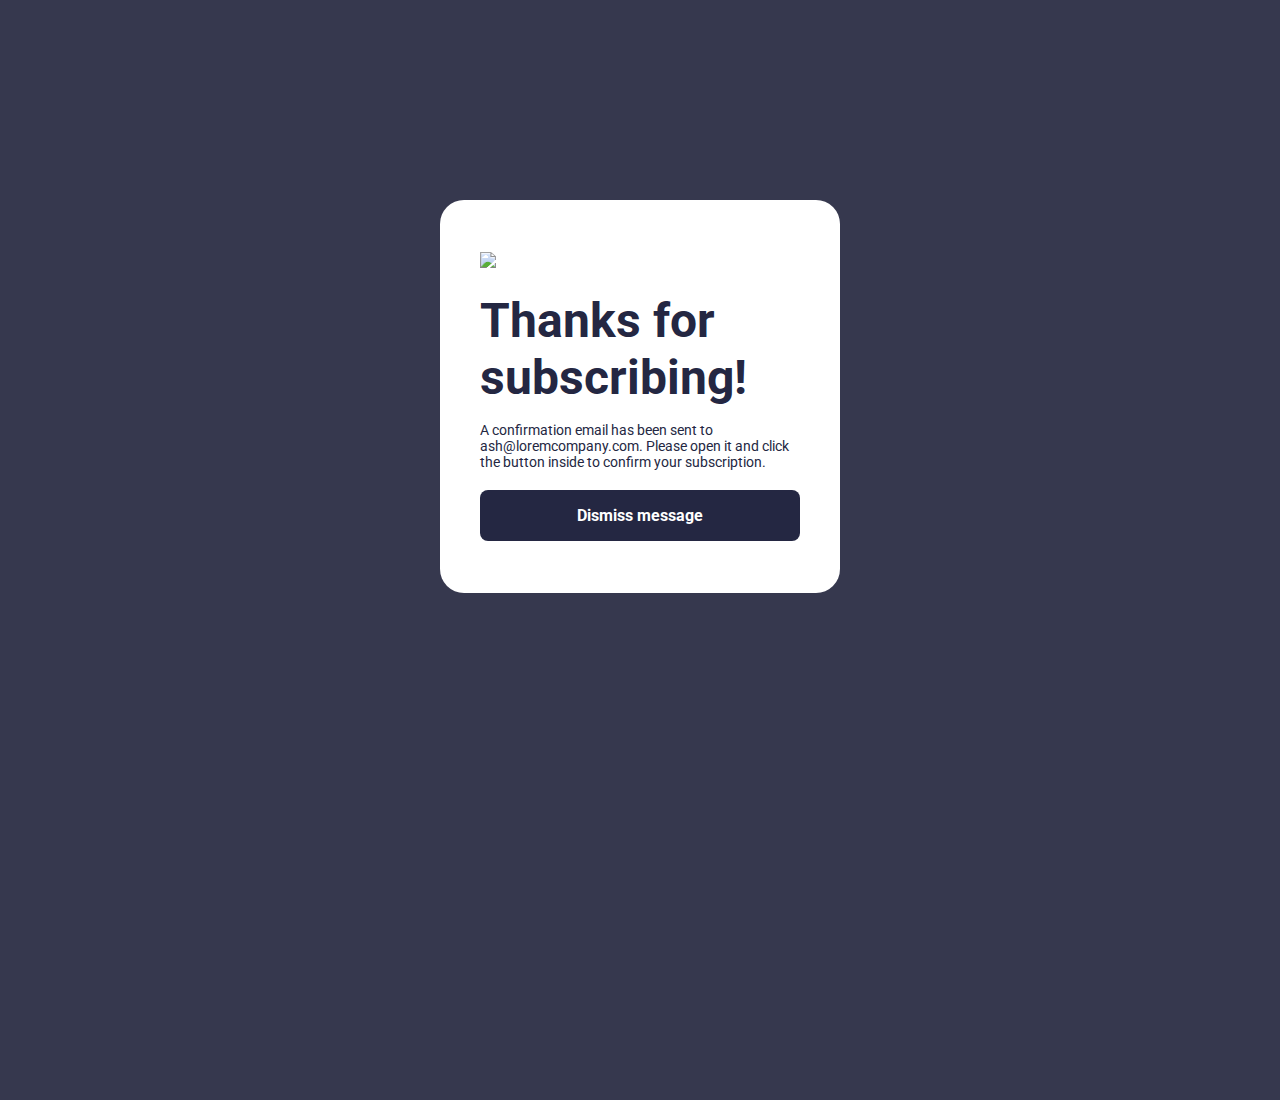
==== confirmation.html @ d9e26d15 "added new code" ====
<!DOCTYPE html>
<html lang="en">
<head>
  <meta charset="UTF-8">
  <meta name="viewport" content="width=device-width, initial-scale=1.0"> <!-- displays site properly based on user's device -->
  <link rel="stylesheet" href="confirmation.css">
  <link rel="stylesheet" href="https://cdnjs.cloudflare.com/ajax/libs/font-awesome/6.4.2/css/all.min.css">
  
  <title>Newsletter sign-up form with success message</title>

</head>
<body>
  
  <section>

    <img src="./assets/images/icon-success.svg">
    
    <h1>Thanks for subscribing!</h1>
    
    <p>
      A confirmation email has been sent to ash@loremcompany.com. 
      Please open it and click the button inside to confirm your subscription.
    </p>


    <button>Dismiss message</button> 
  


  </section>

  
  
</body>
</html>
---- confirmation.css ----
@import url('https://fonts.googleapis.com/css2?family=Roboto:wght@400;700&display=swap');

*{
  margin: 0;
  box-sizing: border-box;  
}

body{
  background-color:hsl(235, 18%, 26%) ;
  width: 100vw;
  height: 100vh;
}

section{
  max-width: fit-content;
  width: 400px;
  background-color:hsl(0, 0%, 100%) ;
  margin: auto;
  border-radius: 24px;
  justify-content: center;
  overflow: hidden;
  padding: 52px 40px;
  margin-top: 200px;
}

h1 {
  font-family: 'Roboto', sans-serif;
  font-weight: 700;
  font-size: 48px;
  color: hsl(234, 29%, 20%);
  margin-bottom: 16px;
}

p {
  font-family: 'Roboto', sans-serif;
  font-weight: 400;
  font-size: 14px;
  color: hsl(234, 29%, 20%);
  margin-bottom: 20px;
}

img {
  margin-bottom: 20px;
}

button:hover {
  cursor: pointer;
  background: linear-gradient(to right, #FF527B, hsl(4, 100%, 67%));
  border: none;
  filter: drop-shadow(5px 12px 16px hsla(4, 100%, 67%, 0.512));
} 

button {
  padding: 16px;
  width: 100%;
  border-radius: 8px;
  background-color: hsl(234, 29%, 20%);
  font-family: 'Roboto', sans-serif;
  font-weight: 700;
  font-size: 16px;
  color: white;
  border: none;
}
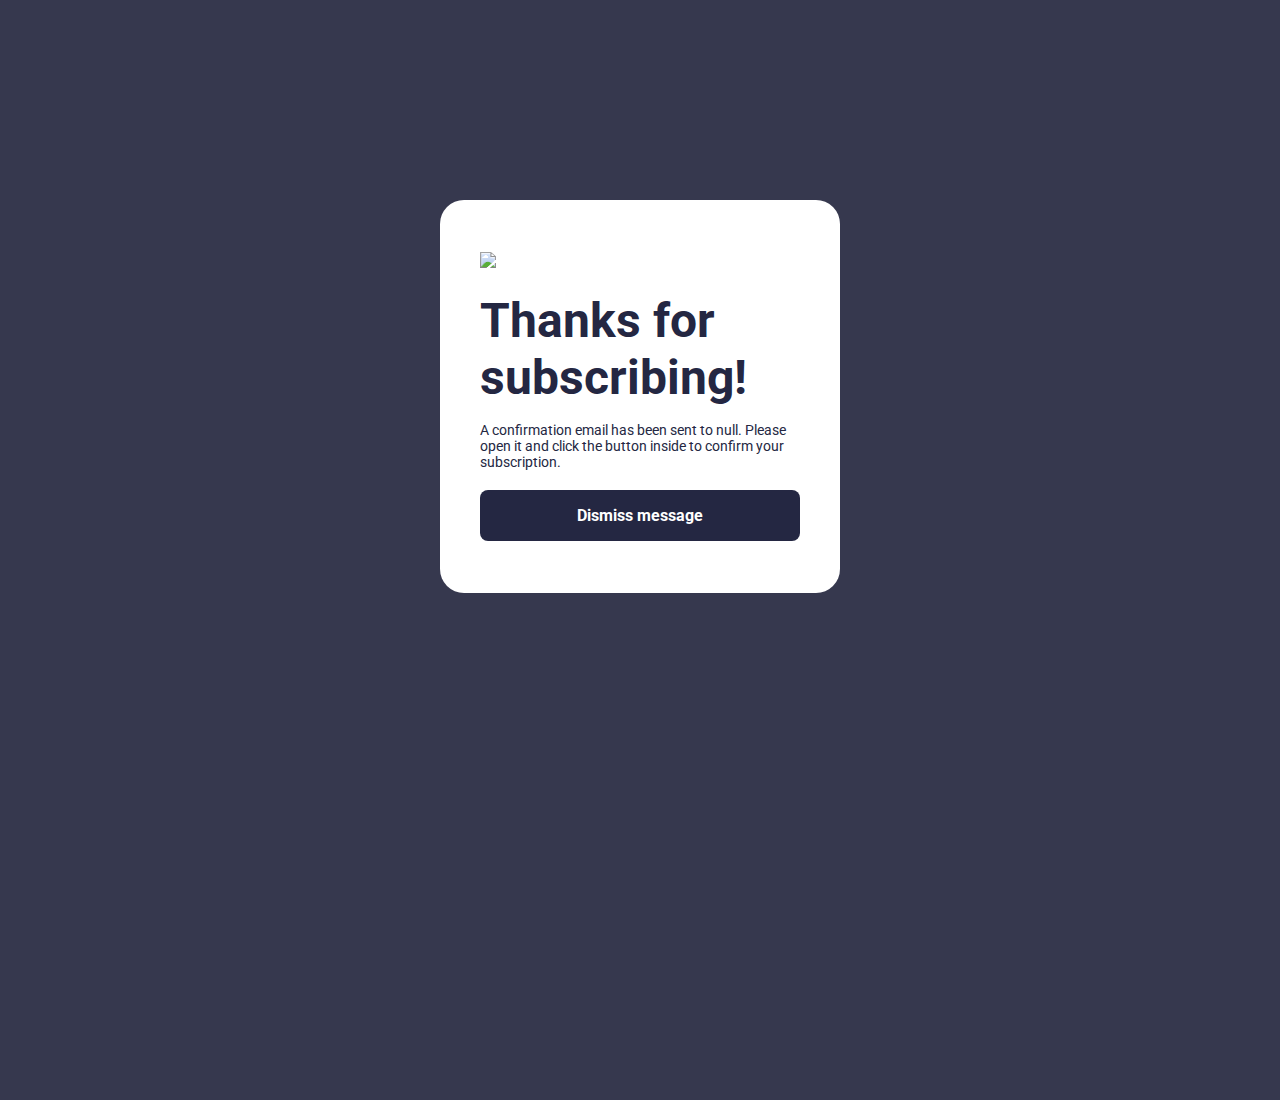
==== commit ff8724b7: "added some javascript to the website" ====
--- a/confirmation.html
+++ b/confirmation.html
@@ -17,9 +17,8 @@
     
     <h1>Thanks for subscribing!</h1>
     
-    <p>
-      A confirmation email has been sent to ash@loremcompany.com. 
-      Please open it and click the button inside to confirm your subscription.
+    <p id="confirmation">
+      
     </p>
 
 
@@ -29,6 +28,8 @@
 
   </section>
 
+
+  <script src="./confirmation.js"></script>
   
   
 </body>
